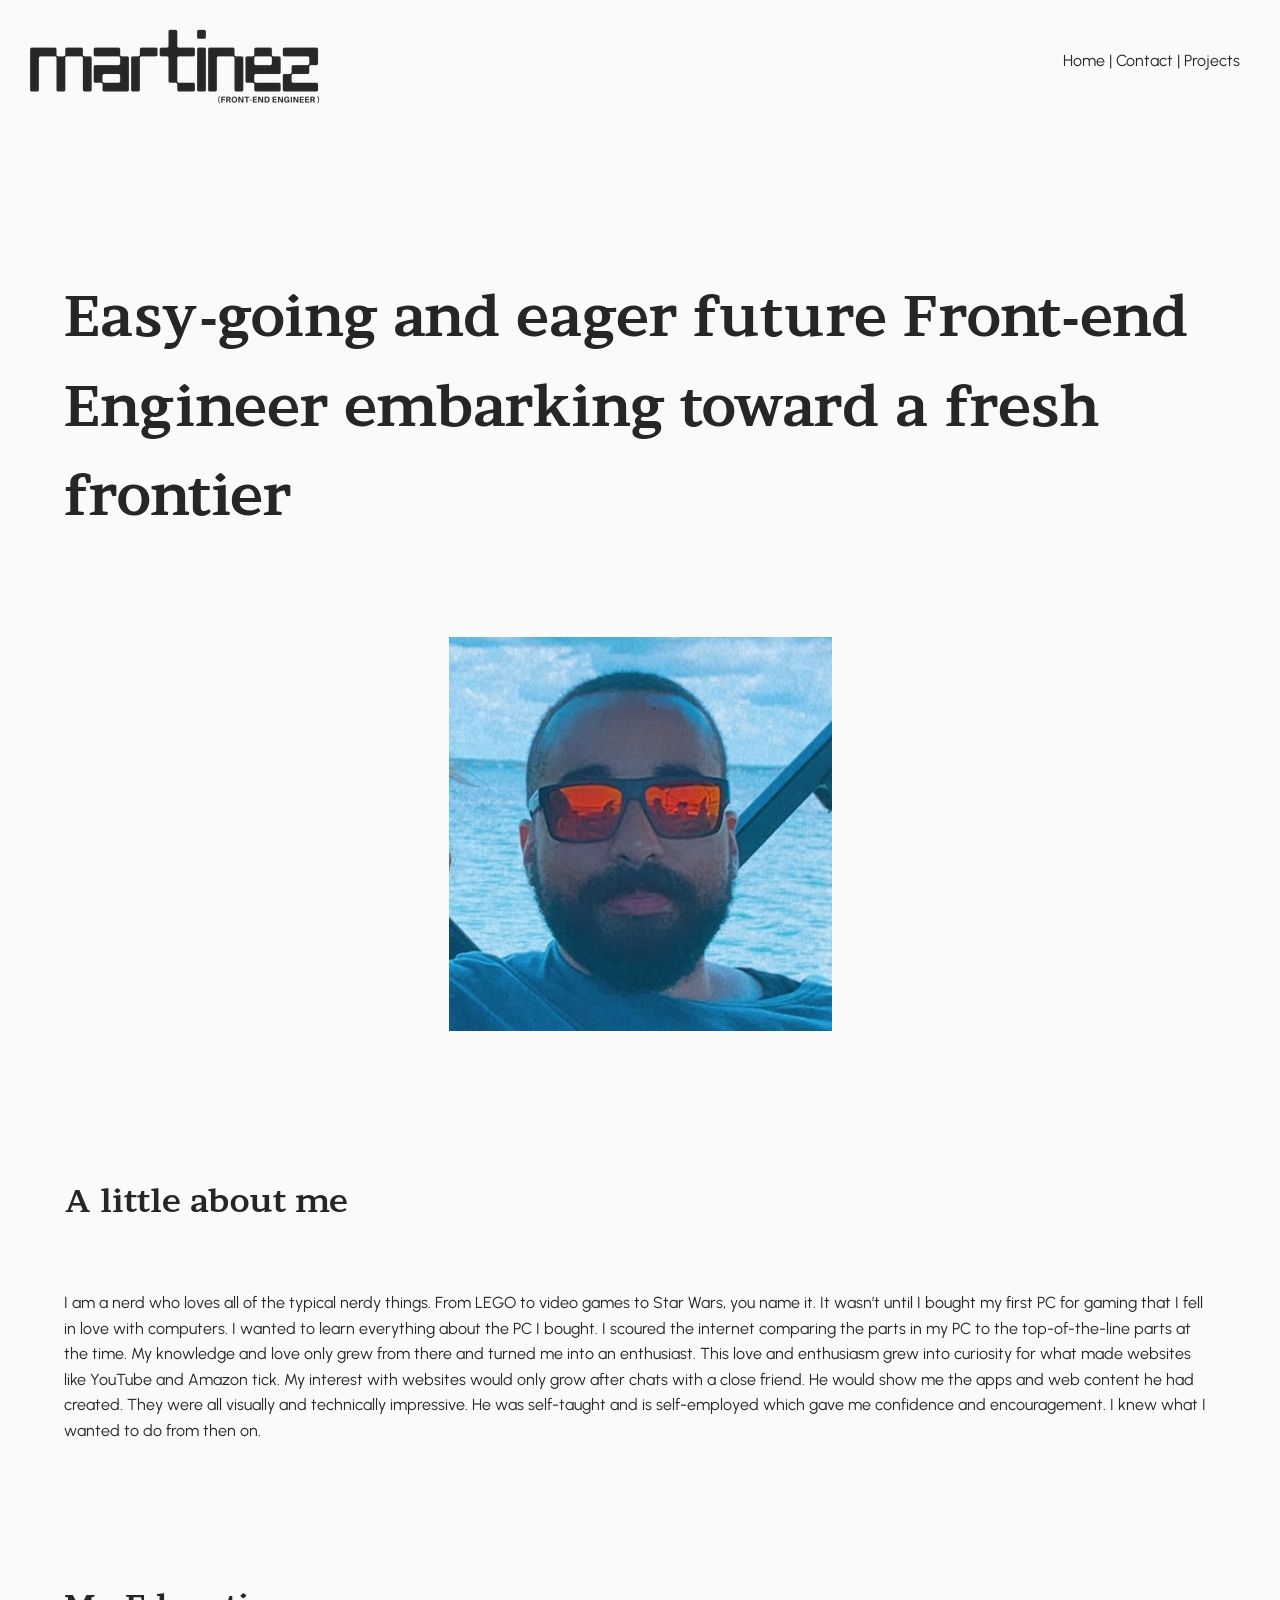
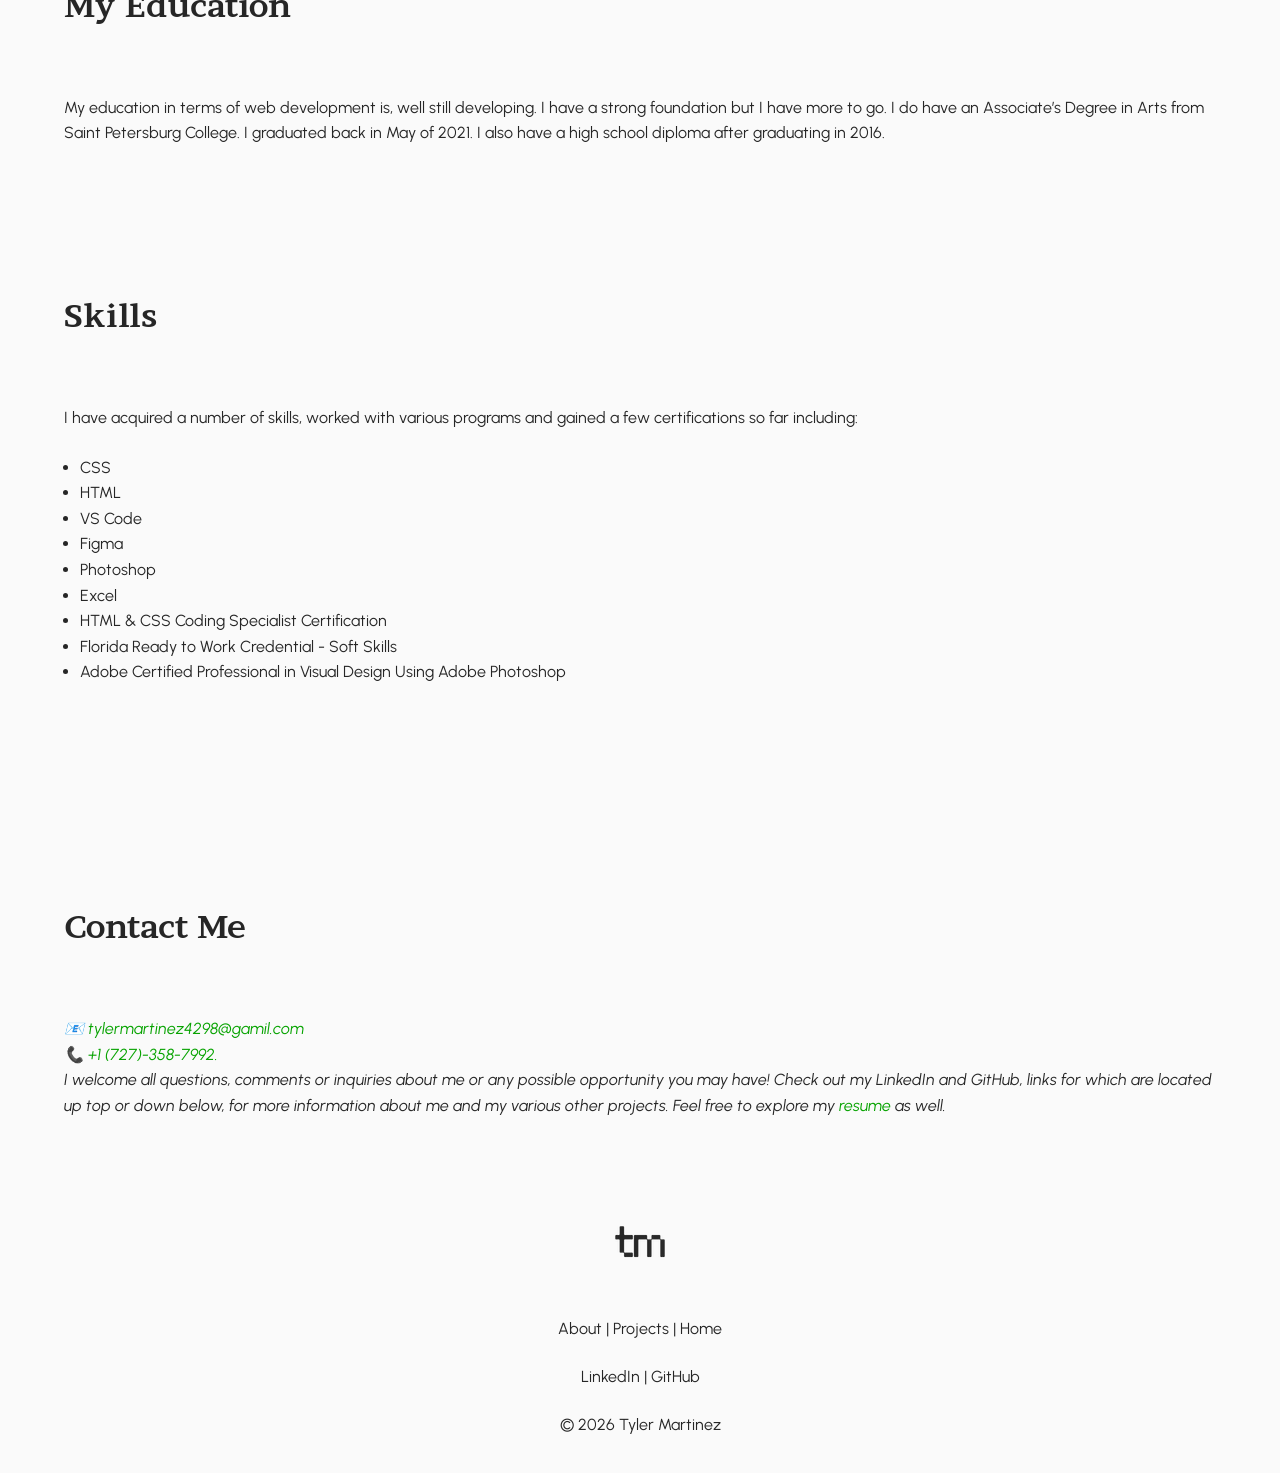
==== about-contact.html @ 17276813 "changed div tags to article for project cards, added address tag for email and phone number as well " ====
<!DOCTYPE html>
<html lang="en">
<head>
    <meta charset="UTF-8">
    <meta name="viewport" content="width=device-width, initial-scale=1.0">
    <title>Tyler Martinez | About & Contact</title>
    <link rel="preconnect" href="https://fonts.googleapis.com">
    <link rel="preconnect" href="https://fonts.gstatic.com" crossorigin>
    <link href="https://fonts.googleapis.com/css2?family=Brawler:wght@400;700&family=Urbanist:ital,wght@0,100..900;1,100..900&display=swap" rel="stylesheet">
    <link rel="shortcut icon" href="images/portfolio-favicon.png" type="image/x-icon">
    <link rel="stylesheet" href="styles/styles.css">
</head>
<body>
    <header>
        <figure class="logo-mobile">
            <a href="index.html" tabindex="0">
                <img src="images/Logo-treatment-new.png" alt="Home Tyler Martinez.">
            </a>
        </figure>
        <figure class="logo">
            <a href="index.html" tabindex="0">
                <img src="images/logo-desktop.png" alt="Home Tyler Martinez Front-end Engineer.">
            </a>    
        </figure>   
        <nav class="mobile">
            <ul>
                <li><a href="index.html" tabindex="0">Home</a></li>
                <li><a href="#contact" tabindex="0">Contact</a></li>
                <li><a href="projects.html" tabindex="0">Projects</a></li>
            </ul>
        </nav>
        <nav class="desktop">
            <p><a href="index.html" tabindex="0">Home</a> | <a href="#contact" tabindex="0">Contact</a> | <a href="projects.html" tabindex="0">Projects</a></p>
        </nav>
    </header>
    <main>
        <section class="hero container">
            <h1 tabindex="0">Easy-going and eager future Front-end Engineer embarking toward a fresh frontier</h1>
            <figure>
                <img src="images/headshot.jpeg" alt="Headshot of Tyler Martinez." tabindex="0">
            </figure>
        </section>
        <section class="about container" id="about">
            <h2 tabindex="0">A little about me</h2>
            <p>I am a nerd who loves all of the typical nerdy things. From LEGO to video games to Star Wars, you name it. It wasn’t until I bought my first PC for gaming that I fell in love with computers. I wanted to learn everything about the PC I bought. I scoured the internet comparing the parts in my PC to the top-of-the-line parts at the time. My knowledge and love only grew from there and turned me into an enthusiast. This love and enthusiasm grew into curiosity for what made websites like YouTube and Amazon tick. My interest with websites would only grow after chats with a close friend. He would show me the apps and web content he had created. They were all visually and technically impressive. He was self-taught and is self-employed which gave me confidence and encouragement. I knew what I wanted to do from then on.</p>
        <section class="education"> 
            <h2 tabindex="0">My Education</h2>
            <p>My education in terms of web development is, well still developing. I have a strong foundation but I have more to go. I do have an Associate’s Degree in Arts from Saint Petersburg College. I graduated back in May of 2021. I also have a high school diploma after graduating in 2016.</p>
        </section>                      
        <section class="skills">   
            <h2 tabindex="0">Skills</h2>
            <p>I have acquired a number of skills, worked with various programs and gained a few certifications so far including:</p>
            <ul>
                <li>CSS</li>
                <li>HTML</li>
                <li>VS Code</li>
                <li>Figma</li>
                <li>Photoshop</li>
                <li>Excel</li>
                <li>HTML & CSS Coding Specialist Certification</li>
                <li>Florida Ready to Work Credential - Soft Skills</li>
                <li>Adobe Certified Professional in Visual Design Using Adobe Photoshop</li>
            </ul>
        </section>     
        </section>
        <section class="contact container" id="contact">
            <h2 tabindex="0">Contact Me</h2>
                <address><a href="mailto:tylermartinez4298@gmail.com" target="_blank" rel="noopener" tabindex="0">tylermartinez4298@gamil.com</a><address><a href="tel:+17273587992" tabindex="0">+1 (727)-358-7992.</a></address>
                <p>I welcome all questions, comments or inquiries about me or any possible opportunity you may have! Check out my LinkedIn and GitHub, links for which are located up top or down below, for more information about me and my various other projects. Feel free to explore my <a href="https://acrobat.adobe.com/id/urn:aaid:sc:US:d6b1c2c0-8595-4a7f-b1d4-92c9a2cee6e4" target="_blank" rel="noopener" tabindex="0">resume</a> as well.</p>
        </section>
    </main>
    <footer>
        <figure>
            <img src="images/Logo-treatment-no-subtext-mobile.png" alt="Tyler Martinez">
        </figure>
        <p><a href="about-contact.html" tabindex="0">About</a> | <a href="projects.html" tabindex="0">Projects</a> | <a href="index.html" tabindex="0">Home</a></p>
        <p><a href="https://www.linkedin.com/in/tyler-martinez-1047273a4/" target="_blank" rel="noopener" tabindex="0">LinkedIn</a> | <a href="https://github.com/T-Mart98" target="_blank" rel="noopener" tabindex="0">GitHub</a></p>
        <p>&copy 2026 Tyler Martinez</p>
    </footer>
</body>
</html>
---- styles/styles.css ----
/* Custom Properties (:root) */
:root {

  /* ── Colors ───────────────────────────────── */
  --color-primary:      #07A300; /* main buttons, links, key accents    */
  --color-primary-dark:  #068100; /* hover/active state of primary       */
  --color-accent:       #00A379; /* secondary highlights, badges        */
  --color-text:         #262626; /* body copy and headings              */
  --color-text-muted:   #545353; /* captions, labels, secondary text    */
  --color-bg:           #fafafa; /* main page background                */
  --color-bg-alt:       #f3f3f3; /* alternating section background      */
  --color-border:       #0096E8; /* card borders, dividers, inputs      */

  /* ── Typography ───────────────────────────── */
  --font-heading: 'Brawler', sans-serif;
  --font-body:    'Urbanist', sans-serif;

  --text-xs:  0.9rem; /* small labels, captions   */
  --text-sm:  1rem; /* body text                */
  --text-md:  1.125rem; /* slightly larger body     */
  --text-lg:  1.35rem; /* h3, card titles          */
  --text-xl:  2rem; /* h2, section titles       */
  --text-2xl: 2.75rem; /* h1 on smaller screens    */
  --text-3xl: 3.5rem; /* h1 on desktop            */

  /* ── Spacing ──────────────────────────────── */
  --space-xs:  0.5rem; /* tight gaps, small padding */
  --space-sm:  1rem; /* standard padding           */
  --space-md:  1.5rem; /* comfortable gap            */
  --space-lg:  2.5rem; /* section internal spacing   */
  --space-xl:  4rem; /* section top/bottom padding */
  --space-2xl: 6rem; /* hero, major separators     */

  /* ── Layout ───────────────────────────────── */
  --max-width:  1200px;
  --container-padding:  1.5rem;

  /* ── Borders & Radius ─────────────────────── */
  --radius-sm:  0.25rem;
  --radius-md:  0.5rem;
  --radius-lg:  1rem;
  --radius-pill: 999px; /* fully rounded pill shapes  */

  /* ── Shadows ──────────────────────────────── */
  --shadow-sm: 0.188rem 0.25rem 0.625rem rgba(50, 50, 50, 25%);
  --shadow-md: 0.938rem 0.938rem 0.938rem rgba(50, 50, 50, 25%);

}

/* Reset */
*, *::before, *::after {
  box-sizing: border-box;
  margin: 0;
  padding: 0;
}

img, video {
  max-width: 100%;
  display: block;
}

/* Typography */
body, nav a, footer a {
  font-family: var(--font-body);
  font-size: var(--text-sm);
  color: var(--color-text);
  background-color: var(--color-bg);
  line-height: 1.6;
}

h1 { 
    font-family: var(--font-heading); 
    font-size: var(--text-2xl);
    margin-block: var(--space-2xl);  
}

h2 {
    font-family: var(--font-heading); 
    font-size: var(--text-xl);
    margin-block: var(--space-xl); 
}
h3 { 
    font-family: var(--font-heading); 
    font-size: var(--text-lg); 
    margin-block-end: var(--space-md);
}

a, nav ul, footer ul {
    text-decoration: none;
    list-style: none;
}

.contact a[href^="mailto"]::before {
  content: "📧 ";
}

.contact a[href^="tel"]::before {
  content: "📞 ";
}


/* Layout Utilities (.container) */
.container {
    width: 100%;
    max-width: var(--max-width);
    margin-inline: auto;
    padding-inline: var(--container-padding);
}

.hero, .page-intro h2 {
    margin-block: var(--space-2xl);
}

section {
    padding-block: var(--space-xs);
}

.about-preview {
    margin-block-end: var(--space-2xl);
}

/* 5. Components (.btn, .card, .nav) */
.logo, .hero-banner-desktop, .desktop {
    display: none;
}

header {
    display: flex;
    justify-content: space-between;
    padding: var(--space-md);
    margin-block-end: var(--space-lg);
}

footer {
    display: flex;
    flex-direction: column;
    align-items: center;
    padding: var(--space-md);
    line-height: 3;
}

.featured-projects h2 {
    text-align: center;
}

.hero-banner-mobile {
    margin-block-end: 14rem;
}

footer img {
    margin-block-end: var(--space-lg);
}

.primary, .secondary {
    padding: var(--space-sm) var(--space-md);
    border-radius: var(--radius-md);
    font-family: var(--font-body);
    font-size: var(--text-sm);
    box-shadow: var(--shadow-sm);
}

.primary {
    background-color: var(--color-primary);
    margin-block: var(--space-lg);
    transition: transform 0.2s ease, box-shadow 0.2s ease;
}

.secondary {
    background-color: var(--color-bg);
    margin-block: var(--space-md);
    color: var(--color-text);
    border: 0.125rem solid var(--color-text);
    margin: auto;
}

.primary:hover {
    transform: translateY(-2px);
}

.primary:active, .primary:hover {
    background-color: var(--color-primary-dark);
}

.secondary:hover {
    transform: translateY(-1px);
}

.secondary:active, .secondary:hover  {
    background-color: var(--color-bg-alt);
}

nav a:hover, nav a:active {
    color: var(--color-text-muted);
}

button a {
    color: var(--color-text);
}

.contact a {
    color: var(--color-primary);
}

.contact a:hover, .contact a:active {
    color: var(--color-primary-dark);
}

.card img {
    width: 15.875rem;
    border-top-left-radius: 0.75rem;
    border-top-right-radius: 0.75rem;
    height: 12.938rem;
}

.hero img {
    margin: auto;
}

.card-project img {
    border-top-left-radius: 0.75rem;
    border-top-right-radius: 0.75rem;
}

.card-project, .card {
    border-radius: var(--radius-lg);
    margin-block: var(--space-xl);
    background-color: var(--color-accent);
    box-shadow: var(--shadow-md);
    margin-inline: auto;
}

.card-project {
    width: 20.625rem;
}

.card {
    width: 15.875rem;
}

.card-body {
    padding: 1.5rem;
    display: flex;
    justify-content: center;
    flex-wrap: wrap;
}

.card-body p, .skills p {
    margin-block-end: var(--space-md);
}

.skills li {
    margin-inline-start: var(--space-sm);
}

.about, .education, .skills, .contact {
    margin-block: var(--space-xl);
}

[tabindex]:focus {
  outline: 3px solid rgb(0, 68, 255);
}

/* Media Queries */
@media screen and (min-width: 768px) {
    .card img {
        height: 18.75rem;
        width: 56.25rem;
        border-top-left-radius: 0.5rem;
        border-bottom-left-radius: 0.5rem;
        border-top-right-radius: 0rem;
    }

    .card {
        display: flex;
        width: 37.5rem;
        height: 18.75rem;
        border-top-right-radius: 0.5rem;
        border-bottom-right-radius: 0.5rem;
    }
    
    .card {
         margin-block: var(--space-xl);
    }

    .hero-banner-mobile img, .card-project {
        margin-block: var(--space-2xl);
    }

    .mobile, .logo-mobile {
        display: none;
    }

    .desktop {
        display: block;
        margin-inline-end: var(--space-sm);
    }

    .desktop p {
        margin-block-start: var(--space-md);
    }

    .logo, .card-project, .card-project figure {
        display: flex;
    }

    .card-project {
        width: 45rem;
    }

    .card-project img {
        border-bottom-left-radius: 1rem;
        border-top-right-radius: 0rem;
    }
}

@media screen and (min-width: 1024px) {
    .hero-banner-mobile img {
        display: none;
    }

    .hero-banner-desktop {
        display: block;
    }

    .hero {
        margin-block: var(--space-lg);
    }

    .card img {
        height: 18.75rem;
        width: 62.5rem;
        border-top-left-radius: 0.5rem;
        border-bottom-left-radius: 0.5rem;
        border-top-right-radius: 0rem;
    }

    .card {
        display: flex;
        width: 50rem;
        height: 18.75rem;
        border-top-right-radius: 0.5rem;
        border-bottom-right-radius: 0.5rem;
    
    }

    h1 {
        font-size: var(--text-3xl);
    }

    .card-project {
        width: 61rem;
    }

    .card-body {
        justify-content: flex-start;
    }
}
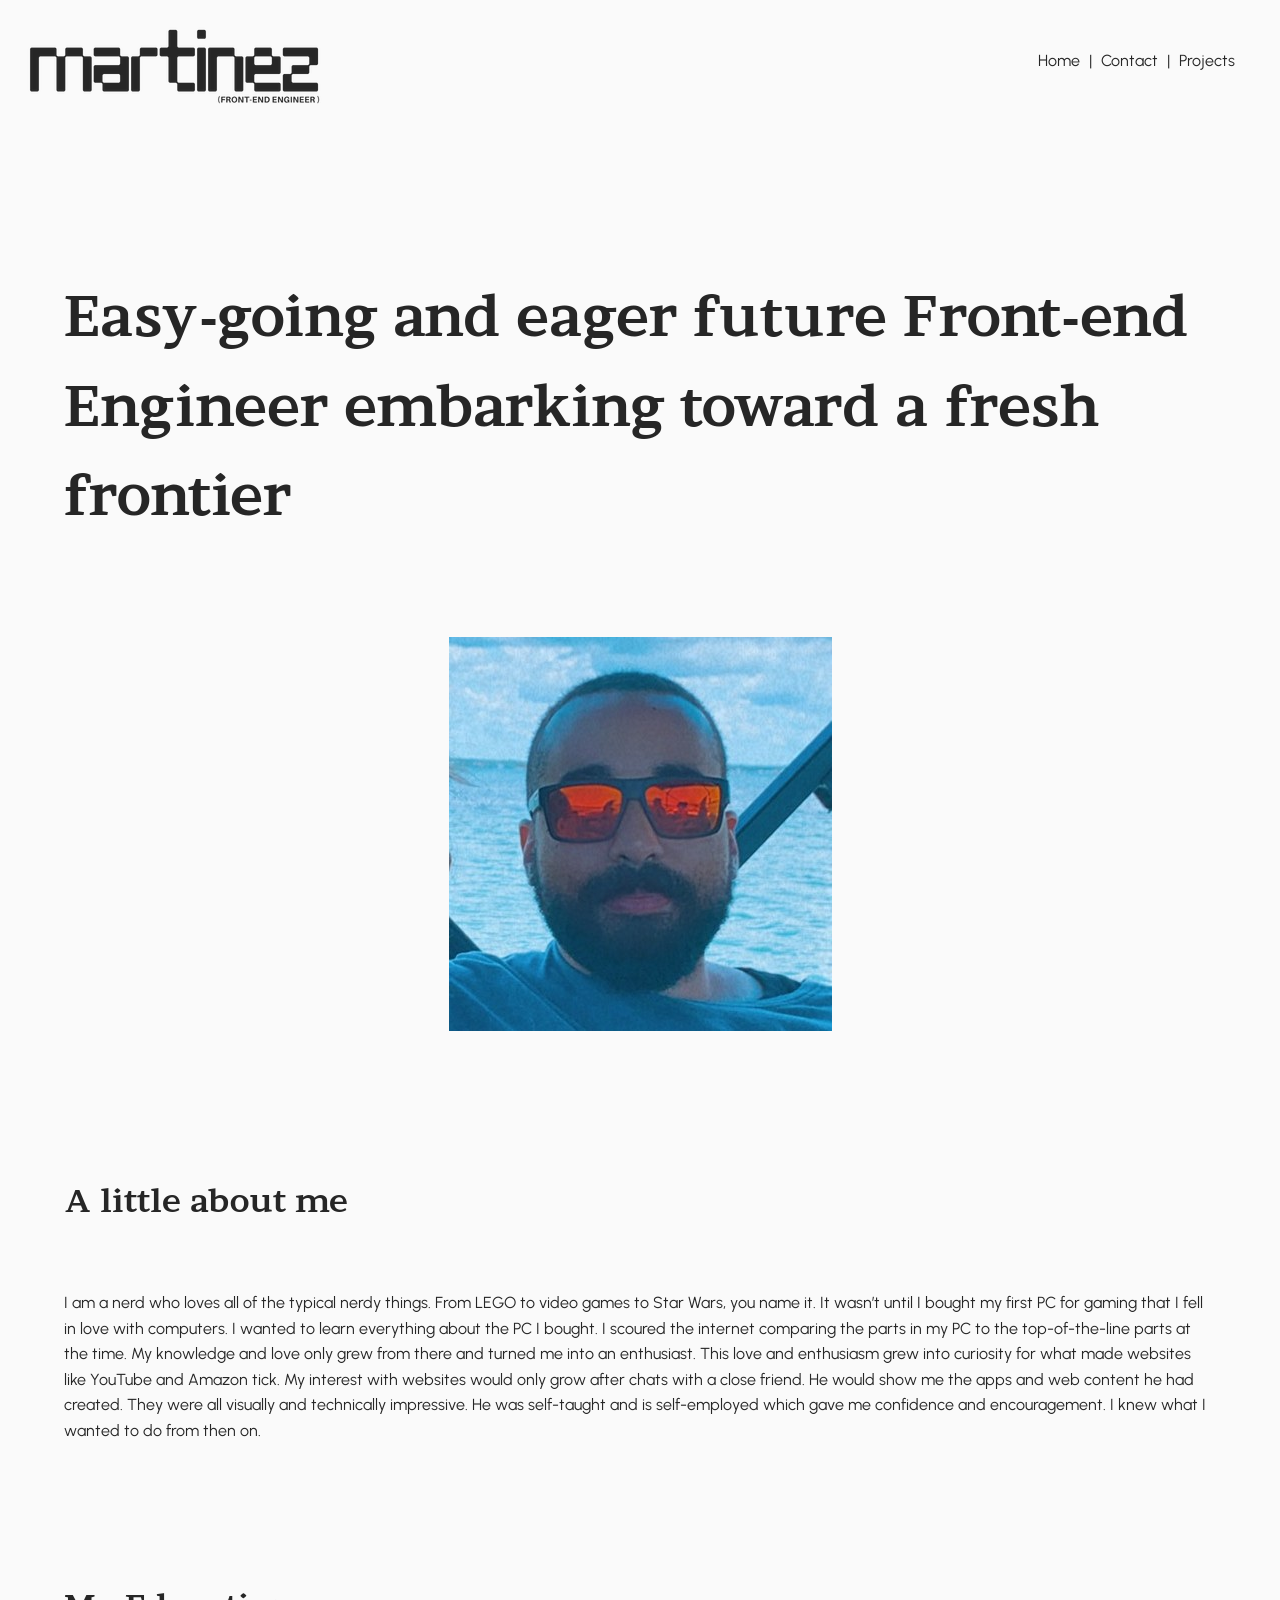
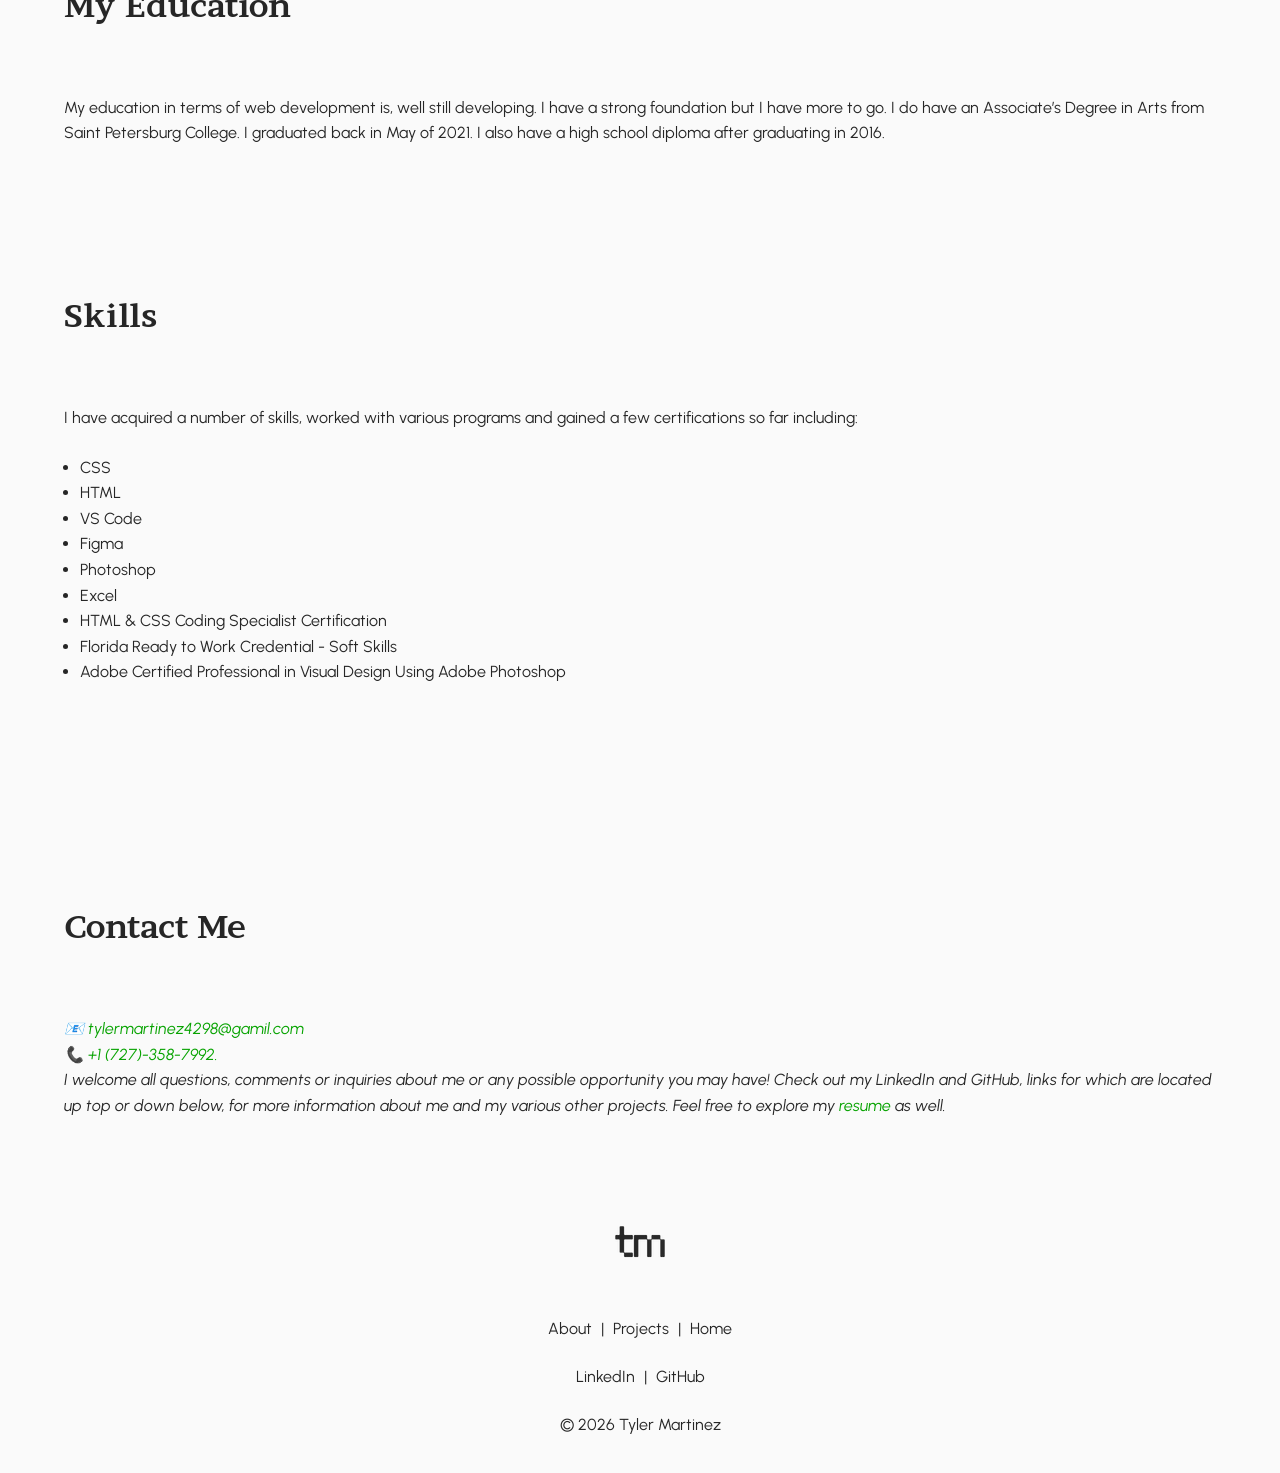
==== commit 30c9f7c3: "added meta description to each pages in head under title tag, filled out the read me file and remove" ====
--- a/about-contact.html
+++ b/about-contact.html
@@ -4,6 +4,11 @@
     <meta charset="UTF-8">
     <meta name="viewport" content="width=device-width, initial-scale=1.0">
     <title>Tyler Martinez | About & Contact</title>
+    <meta name="description" content="Learn more about and reach out to Tyler Martinez."/>
+    <meta property="og:title" content="Jane Smith | Web Developer"/>
+    <meta property="og:description" content="Portfolio of Jane Smith, a web developer from Portland."/>
+    <meta property="og:image" content="https://yourdomain.com/images/og-preview.png"/>
+    <meta property="og:url" content="https://yourdomain.com"/>
     <link rel="preconnect" href="https://fonts.googleapis.com">
     <link rel="preconnect" href="https://fonts.gstatic.com" crossorigin>
     <link href="https://fonts.googleapis.com/css2?family=Brawler:wght@400;700&family=Urbanist:ital,wght@0,100..900;1,100..900&display=swap" rel="stylesheet">
--- a/styles/styles.css
+++ b/styles/styles.css
@@ -98,7 +98,6 @@
   content: "📞 ";
 }
 
-
 /* Layout Utilities (.container) */
 .container {
     width: 100%;
@@ -188,6 +187,19 @@
 .secondary:active, .secondary:hover  {
     background-color: var(--color-bg-alt);
 }
+
+.desktop a, footer a, .contact a {
+    padding-block: 1.563rem;
+}
+
+.desktop a, footer a {
+    padding-inline: 0.313rem;
+}
+
+.mobile a {
+    padding: var(--space-xs);
+    
+}    
 
 nav a:hover, nav a:active {
     color: var(--color-text-muted);
@@ -340,7 +352,6 @@
         height: 18.75rem;
         border-top-right-radius: 0.5rem;
         border-bottom-right-radius: 0.5rem;
-    
     }
 
     h1 {
